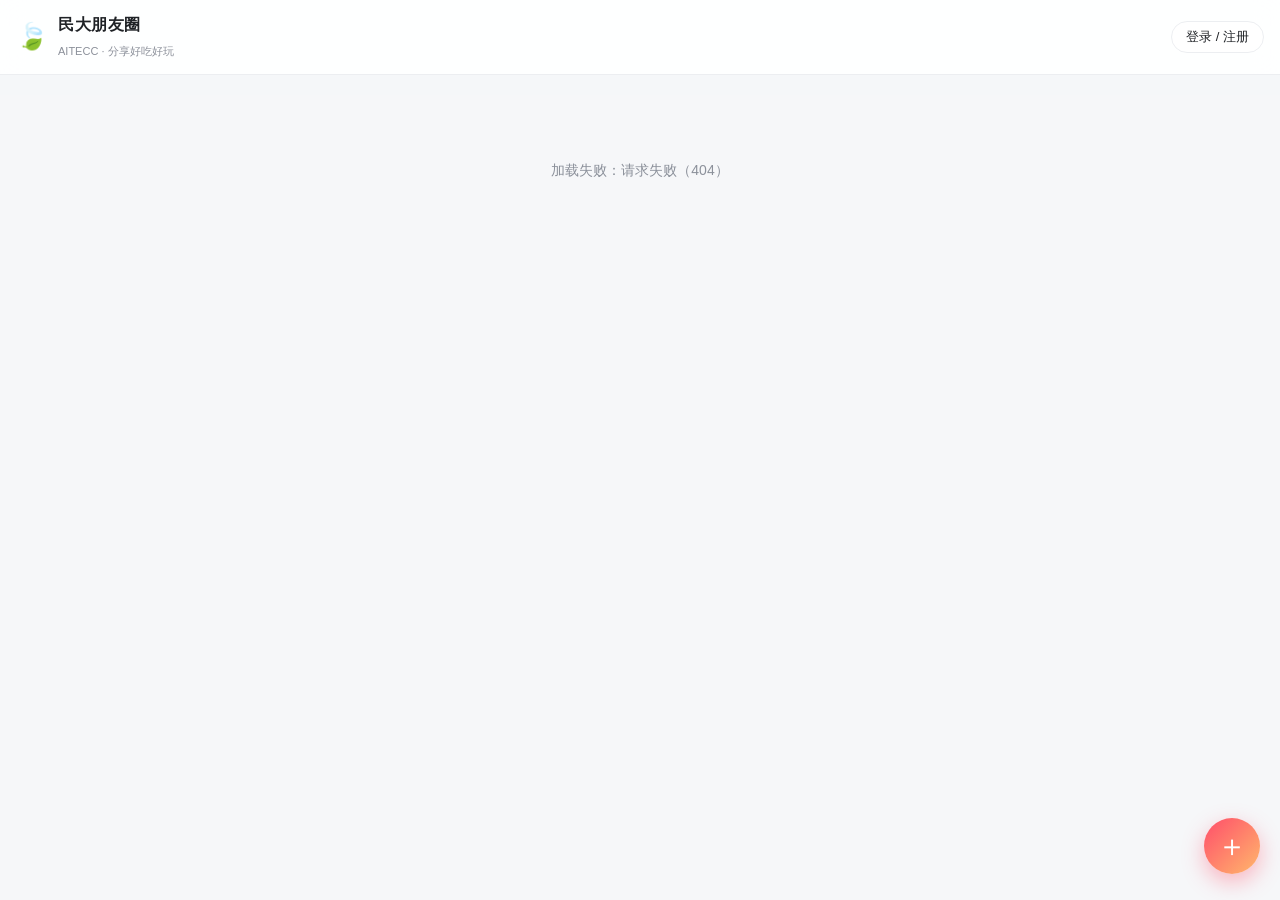
==== src/main/resources/static/index.html @ 9858678e "feat: 社团朋友圈 MVP —— 图文动态 + 定位打卡 + 评论点赞 - 账号：昵称 + PBKDF2 加盐口令 + emoji 头像，注册完直接进 - 动态：2000 字正文 + 最多 9 张" ====
<!DOCTYPE html>
<html lang="zh-CN">
  <head>
    <meta charset="UTF-8" />
    <meta
      name="viewport"
      content="width=device-width, initial-scale=1.0, maximum-scale=1.0, user-scalable=no, viewport-fit=cover"
    />
    <title>民大朋友圈 · AITECC Moments</title>
    <link rel="stylesheet" href="style.css" />
    <link
      rel="icon"
      href="data:image/svg+xml,<svg xmlns='http://www.w3.org/2000/svg' viewBox='0 0 100 100'><text y='.9em' font-size='90'>🍃</text></svg>"
    />
  </head>
  <body>
    <header class="topbar">
      <div class="brand">
        <span class="logo">🍃</span>
        <div class="brand-text">
          <strong>民大朋友圈</strong>
          <small>AITECC · 分享好吃好玩</small>
        </div>
      </div>
      <div class="me" id="me"></div>
    </header>

    <nav class="topics" id="topics"></nav>

    <main id="feed" class="feed"></main>

    <div id="loadMore" class="load-more hidden">
      <button id="loadMoreBtn">加载更多</button>
    </div>

    <button class="fab" id="fab" title="发一条">＋</button>

    <!-- 登录 / 注册 -->
    <div class="modal hidden" id="authModal">
      <div class="sheet">
        <div class="sheet-head">
          <h3 id="authTitle">登录</h3>
          <button class="icon-btn" data-close="authModal">✕</button>
        </div>
        <div class="tabs">
          <button class="tab active" data-tab="login">登录</button>
          <button class="tab" data-tab="register">注册</button>
        </div>
        <label class="field">
          <span>昵称</span>
          <input id="authNickname" maxlength="24" placeholder="2~24 个字符，社团里认得出你就行" />
        </label>
        <label class="field" id="avatarRow">
          <span>头像 emoji</span>
          <input id="authAvatar" maxlength="4" placeholder="🙂" />
          <div class="emoji-pick" id="emojiPick"></div>
        </label>
        <label class="field">
          <span>密码</span>
          <input id="authPassword" type="password" maxlength="64" placeholder="至少 6 位" />
        </label>
        <p class="err" id="authError"></p>
        <button class="primary" id="authSubmit">登录</button>
      </div>
    </div>

    <!-- 发布动态 -->
    <div class="modal hidden" id="composer">
      <div class="sheet">
        <div class="sheet-head">
          <h3>发一条</h3>
          <button class="icon-btn" data-close="composer">✕</button>
        </div>
        <textarea
          id="postContent"
          maxlength="2000"
          rows="4"
          placeholder="今天吃到什么好吃的、发现哪里好玩？说两句…"
        ></textarea>
        <div class="grid" id="imgPreview"></div>
        <div class="toolbar">
          <button class="chip-btn" id="pickImg">🖼️ 图片</button>
          <button class="chip-btn" id="pickLoc">📍 定位</button>
          <select id="topicSel" class="chip-btn"></select>
          <span class="grow"></span>
          <span class="loc-hint" id="locHint"></span>
        </div>
        <input type="file" id="fileInput" accept="image/*" multiple hidden />
        <p class="err" id="postError"></p>
        <button class="primary" id="postSubmit">发布</button>
      </div>
    </div>

    <!-- 动态详情（评论） -->
    <div class="modal hidden" id="detail">
      <div class="sheet">
        <div class="sheet-head">
          <h3>详情</h3>
          <button class="icon-btn" data-close="detail">✕</button>
        </div>
        <div id="detailBody" class="detail-body"></div>
        <div class="comment-bar">
          <input id="commentInput" maxlength="500" placeholder="说点什么…" />
          <button class="primary small" id="commentSend">发送</button>
        </div>
      </div>
    </div>

    <!-- 图片放大 -->
    <div class="lightbox hidden" id="lightbox">
      <img id="lightboxImg" alt="" />
    </div>

    <div class="toast hidden" id="toast"></div>

    <script src="app.js"></script>
  </body>
</html>
---- src/main/resources/static/style.css ----
/* ===== 民大朋友圈 · AITECC Moments ===== */
:root {
  --brand: #ff4d6a;
  --brand-soft: #fff0f3;
  --brand-2: #ffb86c;
  --bg: #f6f7f9;
  --card: #ffffff;
  --text: #1f2226;
  --muted: #8b909a;
  --line: #eceef1;
  --radius: 16px;
  --shadow: 0 4px 20px rgba(24, 28, 39, 0.07);
}

* {
  box-sizing: border-box;
  -webkit-tap-highlight-color: transparent;
}

body {
  margin: 0;
  background: var(--bg);
  color: var(--text);
  font: 15px/1.6 -apple-system, BlinkMacSystemFont, "PingFang SC", "Microsoft YaHei", sans-serif;
}

.hidden {
  display: none !important;
}
.grow {
  flex: 1;
}

/* ---------- 顶栏 ---------- */
.topbar {
  position: sticky;
  top: 0;
  z-index: 20;
  display: flex;
  align-items: center;
  justify-content: space-between;
  gap: 12px;
  padding: 12px 16px;
  background: rgba(255, 255, 255, 0.9);
  backdrop-filter: saturate(180%) blur(12px);
  border-bottom: 1px solid var(--line);
}
.brand {
  display: flex;
  align-items: center;
  gap: 10px;
}
.logo {
  font-size: 26px;
}
.brand-text strong {
  display: block;
  font-size: 16px;
  letter-spacing: 0.5px;
}
.brand-text small {
  color: var(--muted);
  font-size: 11px;
}
.me {
  display: flex;
  align-items: center;
  gap: 8px;
}
.avatar {
  width: 34px;
  height: 34px;
  border-radius: 50%;
  background: var(--brand-soft);
  display: grid;
  place-items: center;
  font-size: 18px;
  flex: none;
}
.btn-ghost {
  border: 1px solid var(--line);
  background: #fff;
  color: var(--text);
  padding: 6px 14px;
  border-radius: 999px;
  font-size: 13px;
  cursor: pointer;
}

/* ---------- 话题栏 ---------- */
.topics {
  position: sticky;
  top: 59px;
  z-index: 15;
  display: flex;
  gap: 8px;
  overflow-x: auto;
  padding: 10px 16px;
  background: rgba(246, 247, 249, 0.95);
  scrollbar-width: none;
}
.topics::-webkit-scrollbar {
  display: none;
}
.topic {
  flex: none;
  border: 0;
  padding: 6px 14px;
  border-radius: 999px;
  background: #fff;
  color: var(--muted);
  font-size: 13px;
  cursor: pointer;
  transition: all 0.15s;
}
.topic.active {
  background: var(--brand);
  color: #fff;
  font-weight: 600;
}

/* ---------- 信息流 ---------- */
.feed {
  max-width: 520px;
  margin: 0 auto;
  padding: 4px 12px 100px;
  display: flex;
  flex-direction: column;
  gap: 14px;
}
.post {
  background: var(--card);
  border-radius: var(--radius);
  box-shadow: var(--shadow);
  padding: 14px 16px 8px;
  animation: rise 0.28s ease both;
}
@keyframes rise {
  from {
    opacity: 0;
    transform: translateY(8px);
  }
}
.post-head {
  display: flex;
  align-items: center;
  gap: 10px;
}
.post-head .who strong {
  font-size: 14px;
}
.post-head .when {
  color: var(--muted);
  font-size: 12px;
}
.post-head .del {
  margin-left: auto;
  border: 0;
  background: none;
  color: var(--muted);
  cursor: pointer;
  font-size: 13px;
}
.content {
  margin: 10px 0 0;
  white-space: pre-wrap;
  word-break: break-word;
}
.meta {
  display: flex;
  flex-wrap: wrap;
  gap: 8px;
  margin-top: 8px;
  font-size: 12px;
}
.tag {
  background: var(--brand-soft);
  color: var(--brand);
  padding: 2px 8px;
  border-radius: 6px;
}
.loc {
  color: #5b8def;
  cursor: pointer;
}

/* 九宫格 */
.grid {
  display: grid;
  gap: 4px;
  margin-top: 10px;
}
.grid.g1 {
  grid-template-columns: 1fr;
}
.grid.g2,
.grid.g4 {
  grid-template-columns: repeat(2, 1fr);
}
.grid.g3,
.grid.g5,
.grid.g6,
.grid.g7,
.grid.g8,
.grid.g9 {
  grid-template-columns: repeat(3, 1fr);
}
.grid img {
  width: 100%;
  aspect-ratio: 1;
  object-fit: cover;
  border-radius: 8px;
  cursor: zoom-in;
  background: #f0f1f3;
}
.grid.g1 img {
  aspect-ratio: 4 / 3;
  max-height: 320px;
}
.grid-item {
  position: relative;
}
.grid-item .rm {
  position: absolute;
  top: 4px;
  right: 4px;
  width: 22px;
  height: 22px;
  border: 0;
  border-radius: 50%;
  background: rgba(0, 0, 0, 0.55);
  color: #fff;
  cursor: pointer;
  line-height: 1;
}

.actions {
  display: flex;
  gap: 18px;
  border-top: 1px solid var(--line);
  margin-top: 10px;
  padding: 8px 0 4px;
}
.act {
  border: 0;
  background: none;
  color: var(--muted);
  font-size: 13px;
  cursor: pointer;
  display: flex;
  align-items: center;
  gap: 5px;
}
.act.liked {
  color: var(--brand);
  font-weight: 600;
}
.act.liked .heart {
  animation: pop 0.3s;
}
@keyframes pop {
  50% {
    transform: scale(1.4);
  }
}

/* ---------- 加载更多 ---------- */
.load-more {
  text-align: center;
  padding: 8px 0 40px;
}
.load-more button {
  border: 0;
  background: #fff;
  color: var(--muted);
  padding: 10px 24px;
  border-radius: 999px;
  box-shadow: var(--shadow);
  cursor: pointer;
}

/* ---------- FAB ---------- */
.fab {
  position: fixed;
  right: 20px;
  bottom: 26px;
  width: 56px;
  height: 56px;
  border: 0;
  border-radius: 50%;
  background: linear-gradient(135deg, var(--brand), var(--brand-2));
  color: #fff;
  font-size: 30px;
  line-height: 1;
  box-shadow: 0 8px 22px rgba(255, 77, 106, 0.4);
  cursor: pointer;
  z-index: 30;
}

/* ---------- 弹层 ---------- */
.modal {
  position: fixed;
  inset: 0;
  z-index: 40;
  background: rgba(20, 22, 28, 0.45);
  display: flex;
  align-items: flex-end;
  justify-content: center;
}
.sheet {
  width: 100%;
  max-width: 520px;
  background: #fff;
  border-radius: 20px 20px 0 0;
  padding: 16px 18px calc(18px + env(safe-area-inset-bottom));
  max-height: 88vh;
  overflow: auto;
  animation: up 0.22s ease both;
}
@keyframes up {
  from {
    transform: translateY(30px);
    opacity: 0;
  }
}
.sheet-head {
  display: flex;
  align-items: center;
  justify-content: space-between;
  margin-bottom: 10px;
}
.sheet-head h3 {
  margin: 0;
  font-size: 16px;
}
.icon-btn {
  border: 0;
  background: none;
  font-size: 18px;
  color: var(--muted);
  cursor: pointer;
}

.tabs {
  display: flex;
  gap: 8px;
  margin-bottom: 12px;
}
.tab {
  flex: 1;
  border: 0;
  background: var(--bg);
  color: var(--muted);
  padding: 8px;
  border-radius: 10px;
  cursor: pointer;
}
.tab.active {
  background: var(--brand-soft);
  color: var(--brand);
  font-weight: 600;
}

.field {
  display: block;
  margin-bottom: 12px;
}
.field span {
  display: block;
  font-size: 12px;
  color: var(--muted);
  margin-bottom: 4px;
}
.field input {
  width: 100%;
  border: 1px solid var(--line);
  border-radius: 10px;
  padding: 10px 12px;
  font-size: 15px;
  outline: none;
}
.field input:focus {
  border-color: var(--brand);
}

.emoji-pick {
  display: flex;
  gap: 6px;
  margin-top: 8px;
  flex-wrap: wrap;
}
.emoji-pick button {
  border: 0;
  background: var(--bg);
  font-size: 20px;
  width: 38px;
  height: 38px;
  border-radius: 10px;
  cursor: pointer;
}

textarea {
  width: 100%;
  border: 1px solid var(--line);
  border-radius: 12px;
  padding: 12px;
  font: inherit;
  resize: vertical;
  outline: none;
}
textarea:focus {
  border-color: var(--brand);
}

.toolbar {
  display: flex;
  align-items: center;
  gap: 8px;
  margin-top: 10px;
  flex-wrap: wrap;
}
.chip-btn {
  border: 0;
  background: var(--bg);
  color: var(--text);
  padding: 8px 12px;
  border-radius: 999px;
  font-size: 13px;
  cursor: pointer;
  max-width: 130px;
}
.loc-hint {
  font-size: 12px;
  color: #5b8def;
  max-width: 180px;
  overflow: hidden;
  text-overflow: ellipsis;
  white-space: nowrap;
}

.primary {
  width: 100%;
  border: 0;
  border-radius: 12px;
  padding: 13px;
  background: linear-gradient(135deg, var(--brand), var(--brand-2));
  color: #fff;
  font-size: 15px;
  font-weight: 600;
  cursor: pointer;
  margin-top: 8px;
}
.primary:disabled {
  opacity: 0.5;
}
.primary.small {
  width: auto;
  padding: 9px 18px;
  margin: 0;
  border-radius: 999px;
  font-size: 13px;
}

.err {
  color: var(--brand);
  font-size: 13px;
  min-height: 18px;
  margin: 6px 0 0;
}

/* 详情 */
.detail-body {
  max-height: 58vh;
  overflow: auto;
}
.comment {
  display: flex;
  gap: 10px;
  padding: 10px 0;
  border-bottom: 1px solid var(--line);
}
.comment .avatar {
  width: 30px;
  height: 30px;
  font-size: 15px;
}
.comment .c-main {
  flex: 1;
  min-width: 0;
}
.comment .c-top {
  display: flex;
  align-items: center;
  gap: 6px;
}
.comment .c-name {
  font-size: 13px;
  font-weight: 600;
}
.comment .c-time {
  font-size: 11px;
  color: var(--muted);
}
.comment .c-del {
  margin-left: auto;
  border: 0;
  background: none;
  color: var(--muted);
  font-size: 12px;
  cursor: pointer;
}
.comment .c-text {
  margin: 2px 0 0;
  font-size: 14px;
  word-break: break-word;
}
.comment-bar {
  display: flex;
  gap: 8px;
  padding-top: 12px;
  border-top: 1px solid var(--line);
  margin-top: 8px;
}
.comment-bar input {
  flex: 1;
  border: 1px solid var(--line);
  border-radius: 999px;
  padding: 10px 14px;
  outline: none;
}

/* 图片放大 */
.lightbox {
  position: fixed;
  inset: 0;
  z-index: 60;
  background: #000;
  display: grid;
  place-items: center;
  cursor: zoom-out;
}
.lightbox img {
  max-width: 100%;
  max-height: 100%;
}

/* toast */
.toast {
  position: fixed;
  left: 50%;
  bottom: 96px;
  transform: translateX(-50%);
  background: rgba(30, 32, 38, 0.92);
  color: #fff;
  padding: 10px 18px;
  border-radius: 999px;
  font-size: 14px;
  z-index: 80;
  animation: fadein 0.2s;
}
@keyframes fadein {
  from {
    opacity: 0;
    transform: translate(-50%, 8px);
  }
}

.empty {
  text-align: center;
  color: var(--muted);
  padding: 60px 0;
  font-size: 14px;
}
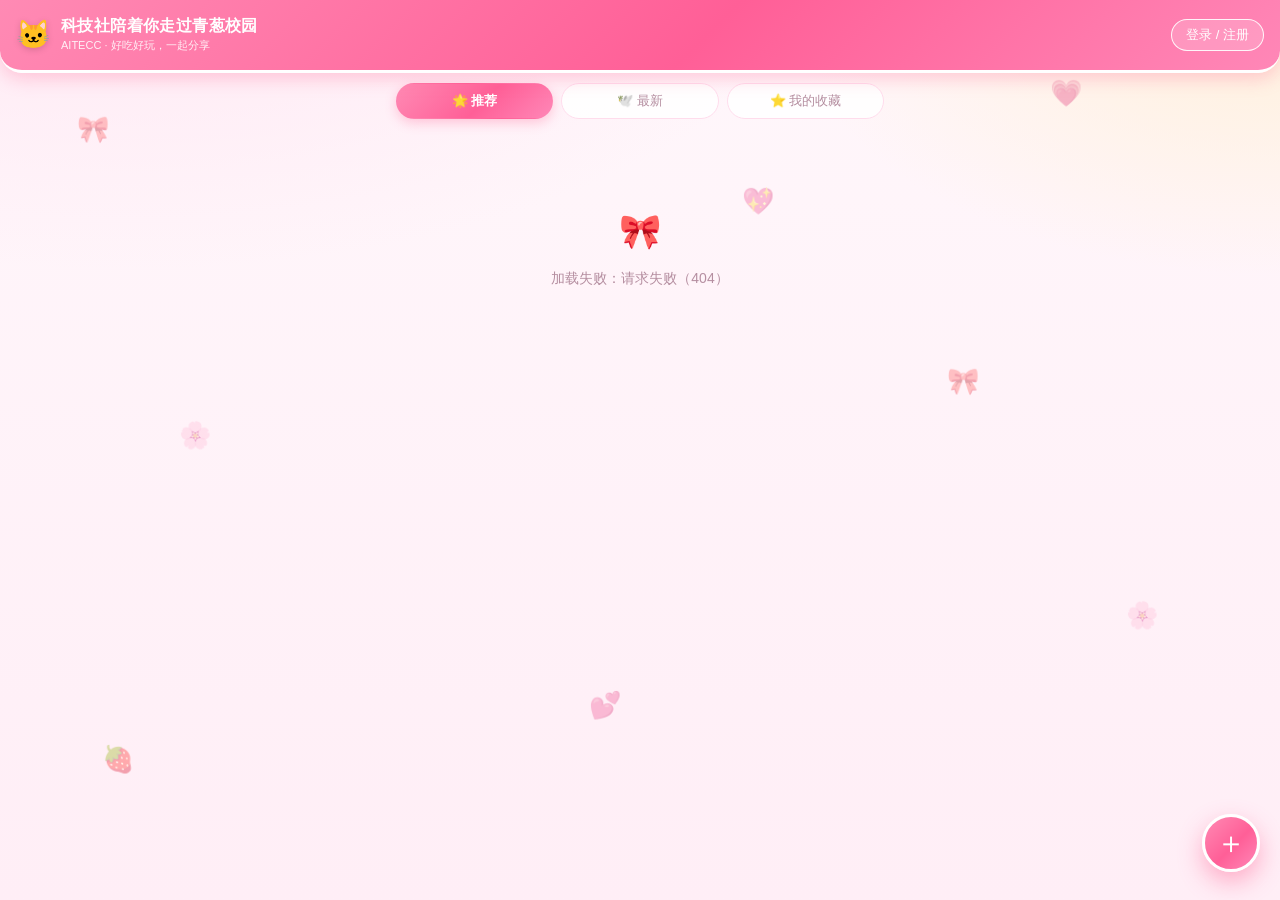
==== commit 62e8dfb3: "feat: 科技社陪着你走过青葱校园 —— Hello Kitty 主题 + 收藏/推荐/改资料 品牌 - 改名「科技社陪着你走过青葱校园」，换 Hello Kitty 粉嫩主题：粉渐变顶栏、飘浮蝴蝶" ====
--- a/src/main/resources/static/index.html
+++ b/src/main/resources/static/index.html
@@ -6,31 +6,49 @@
       name="viewport"
       content="width=device-width, initial-scale=1.0, maximum-scale=1.0, user-scalable=no, viewport-fit=cover"
     />
-    <title>民大朋友圈 · AITECC Moments</title>
+    <title>科技社陪着你走过青葱校园</title>
     <link rel="stylesheet" href="style.css" />
     <link
       rel="icon"
-      href="data:image/svg+xml,<svg xmlns='http://www.w3.org/2000/svg' viewBox='0 0 100 100'><text y='.9em' font-size='90'>🍃</text></svg>"
+      href="data:image/svg+xml,<svg xmlns='http://www.w3.org/2000/svg' viewBox='0 0 100 100'><text y='.9em' font-size='90'>🎀</text></svg>"
     />
   </head>
   <body>
+    <!-- 背景装饰：飘着的蝴蝶结和小爱心 -->
+    <div class="deco" aria-hidden="true">
+      <span class="deco-item">🎀</span>
+      <span class="deco-item">💗</span>
+      <span class="deco-item">🌸</span>
+      <span class="deco-item">🎀</span>
+      <span class="deco-item">💕</span>
+      <span class="deco-item">🍓</span>
+      <span class="deco-item">🌸</span>
+      <span class="deco-item">💖</span>
+    </div>
+
     <header class="topbar">
       <div class="brand">
-        <span class="logo">🍃</span>
+        <span class="logo">🐱</span>
         <div class="brand-text">
-          <strong>民大朋友圈</strong>
-          <small>AITECC · 分享好吃好玩</small>
+          <strong>科技社陪着你走过青葱校园</strong>
+          <small>AITECC · 好吃好玩，一起分享</small>
         </div>
       </div>
       <div class="me" id="me"></div>
     </header>
+
+    <nav class="tabs-bar">
+      <button class="feed-tab active" data-tab="recommend">🌟 推荐</button>
+      <button class="feed-tab" data-tab="latest">🕊️ 最新</button>
+      <button class="feed-tab" data-tab="favorites">⭐ 我的收藏</button>
+    </nav>
 
     <nav class="topics" id="topics"></nav>
 
     <main id="feed" class="feed"></main>
 
     <div id="loadMore" class="load-more hidden">
-      <button id="loadMoreBtn">加载更多</button>
+      <button id="loadMoreBtn">再看看别的 🎀</button>
     </div>
 
     <button class="fab" id="fab" title="发一条">＋</button>
@@ -42,6 +60,7 @@
           <h3 id="authTitle">登录</h3>
           <button class="icon-btn" data-close="authModal">✕</button>
         </div>
+        <p class="hint">🎀 加入科技社小圈子，只需要一个昵称和密码，三秒钟就好</p>
         <div class="tabs">
           <button class="tab active" data-tab="login">登录</button>
           <button class="tab" data-tab="register">注册</button>
@@ -64,11 +83,43 @@
       </div>
     </div>
 
+    <!-- 个人资料：改昵称 / 头像 -->
+    <div class="modal hidden" id="profileModal">
+      <div class="sheet">
+        <div class="sheet-head">
+          <h3>我的资料</h3>
+          <button class="icon-btn" data-close="profileModal">✕</button>
+        </div>
+        <div class="profile-top">
+          <div class="avatar big" id="profileAvatar">🙂</div>
+          <div class="profile-sum">
+            <strong id="profileNickname">—</strong>
+            <div class="profile-stats" id="profileStats"></div>
+          </div>
+        </div>
+        <label class="field">
+          <span>昵称（改了之后，你以前发的动态也会显示新名字）</span>
+          <input id="profileName" maxlength="24" placeholder="2~24 个字符" />
+        </label>
+        <label class="field">
+          <span>头像 emoji（点下面的小图标直接选）</span>
+          <input id="profileAvatarInput" maxlength="4" placeholder="🙂" />
+          <div class="emoji-pick" id="profileEmojiPick"></div>
+        </label>
+        <label class="field">
+          <span>一句话简介（选填）</span>
+          <input id="profileBio" maxlength="60" placeholder="比如：爱吃螺蛳粉的后端选手" />
+        </label>
+        <p class="err" id="profileError"></p>
+        <button class="primary" id="profileSubmit">保存</button>
+      </div>
+    </div>
+
     <!-- 发布动态 -->
     <div class="modal hidden" id="composer">
       <div class="sheet">
         <div class="sheet-head">
-          <h3>发一条</h3>
+          <h3 id="composerTitle">发一条</h3>
           <button class="icon-btn" data-close="composer">✕</button>
         </div>
         <textarea
@@ -86,6 +137,7 @@
           <span class="loc-hint" id="locHint"></span>
         </div>
         <input type="file" id="fileInput" accept="image/*" multiple hidden />
+        <p class="hint">最多 9 张图，单张不超过 10MB；不发图也可以，写点什么就行 ✨</p>
         <p class="err" id="postError"></p>
         <button class="primary" id="postSubmit">发布</button>
       </div>
--- a/src/main/resources/static/style.css
+++ b/src/main/resources/static/style.css
@@ -1,15 +1,17 @@
-/* ===== 民大朋友圈 · AITECC Moments ===== */
+/* ===== 科技社陪着你走过青葱校园 · Hello Kitty 粉嫩主题 ===== */
 :root {
-  --brand: #ff4d6a;
-  --brand-soft: #fff0f3;
-  --brand-2: #ffb86c;
-  --bg: #f6f7f9;
+  --pink: #ff6fa5;
+  --pink-deep: #ff3d77;
+  --pink-2: #ffa6c9;
+  --pink-soft: #ffe3ee;
+  --pink-ghost: #fff5f9;
   --card: #ffffff;
-  --text: #1f2226;
-  --muted: #8b909a;
-  --line: #eceef1;
-  --radius: 16px;
-  --shadow: 0 4px 20px rgba(24, 28, 39, 0.07);
+  --text: #5b3a48;
+  --muted: #b58ea0;
+  --line: #ffdcec;
+  --radius: 20px;
+  --shadow: 0 8px 22px rgba(255, 122, 165, 0.16);
+  --grad: linear-gradient(135deg, #ff8ab4 0%, #ff5f97 55%, #ff87b7 100%);
 }
 
 * {
@@ -19,9 +21,13 @@
 
 body {
   margin: 0;
-  background: var(--bg);
   color: var(--text);
-  font: 15px/1.6 -apple-system, BlinkMacSystemFont, "PingFang SC", "Microsoft YaHei", sans-serif;
+  font: 15px/1.65 -apple-system, BlinkMacSystemFont, "PingFang SC", "Microsoft YaHei", sans-serif;
+  background:
+    radial-gradient(1200px 600px at 10% -10%, #ffe6f2 0%, transparent 60%),
+    radial-gradient(900px 500px at 100% 0%, #fff0d9 0%, transparent 55%),
+    linear-gradient(180deg, #fff7fb 0%, #ffeef6 100%);
+  min-height: 100vh;
 }
 
 .hidden {
@@ -29,6 +35,70 @@
 }
 .grow {
   flex: 1;
+}
+
+/* ---------- 背景装饰 ---------- */
+.deco {
+  position: fixed;
+  inset: 0;
+  z-index: 0;
+  pointer-events: none;
+  overflow: hidden;
+}
+.deco-item {
+  position: absolute;
+  font-size: 26px;
+  opacity: 0.35;
+  animation: float 9s ease-in-out infinite;
+}
+.deco-item:nth-child(1) {
+  left: 6%;
+  top: 12%;
+  animation-delay: 0s;
+}
+.deco-item:nth-child(2) {
+  left: 82%;
+  top: 8%;
+  animation-delay: 1.2s;
+}
+.deco-item:nth-child(3) {
+  left: 14%;
+  top: 46%;
+  animation-delay: 2.4s;
+}
+.deco-item:nth-child(4) {
+  left: 74%;
+  top: 40%;
+  animation-delay: 0.8s;
+}
+.deco-item:nth-child(5) {
+  left: 46%;
+  top: 76%;
+  animation-delay: 3.1s;
+}
+.deco-item:nth-child(6) {
+  left: 8%;
+  top: 82%;
+  animation-delay: 1.9s;
+}
+.deco-item:nth-child(7) {
+  left: 88%;
+  top: 66%;
+  animation-delay: 2.7s;
+}
+.deco-item:nth-child(8) {
+  left: 58%;
+  top: 20%;
+  animation-delay: 1.5s;
+}
+@keyframes float {
+  0%,
+  100% {
+    transform: translateY(0) rotate(-4deg);
+  }
+  50% {
+    transform: translateY(-14px) rotate(6deg);
+  }
 }
 
 /* ---------- 顶栏 ---------- */
@@ -41,62 +111,118 @@
   justify-content: space-between;
   gap: 12px;
   padding: 12px 16px;
-  background: rgba(255, 255, 255, 0.9);
-  backdrop-filter: saturate(180%) blur(12px);
-  border-bottom: 1px solid var(--line);
+  background: var(--grad);
+  color: #fff;
+  border-bottom: 3px solid #fff;
+  border-radius: 0 0 22px 22px;
+  box-shadow: 0 6px 18px rgba(255, 92, 141, 0.28);
 }
 .brand {
   display: flex;
   align-items: center;
   gap: 10px;
+  min-width: 0;
 }
 .logo {
-  font-size: 26px;
+  font-size: 28px;
+  filter: drop-shadow(0 2px 3px rgba(0, 0, 0, 0.15));
+}
+.brand-text {
+  min-width: 0;
 }
 .brand-text strong {
   display: block;
   font-size: 16px;
-  letter-spacing: 0.5px;
+  letter-spacing: 0.4px;
+  line-height: 1.3;
 }
 .brand-text small {
-  color: var(--muted);
+  display: block;
+  color: rgba(255, 255, 255, 0.88);
   font-size: 11px;
 }
 .me {
   display: flex;
   align-items: center;
   gap: 8px;
+  flex: none;
 }
 .avatar {
-  width: 34px;
-  height: 34px;
+  width: 36px;
+  height: 36px;
   border-radius: 50%;
-  background: var(--brand-soft);
+  background: #fff;
   display: grid;
   place-items: center;
   font-size: 18px;
   flex: none;
+  border: 2px solid #fff;
+  box-shadow: 0 0 0 2px var(--pink-2);
+}
+.avatar.big {
+  width: 64px;
+  height: 64px;
+  font-size: 32px;
+}
+.avatar-btn {
+  border: 0;
+  padding: 0;
+  background: none;
+  cursor: pointer;
+  border-radius: 50%;
 }
 .btn-ghost {
-  border: 1px solid var(--line);
-  background: #fff;
-  color: var(--text);
+  border: 1.5px solid rgba(255, 255, 255, 0.9);
+  background: rgba(255, 255, 255, 0.18);
+  color: #fff;
   padding: 6px 14px;
   border-radius: 999px;
   font-size: 13px;
   cursor: pointer;
+  white-space: nowrap;
+}
+
+/* ---------- 推荐 / 最新 / 收藏 ---------- */
+.tabs-bar {
+  position: sticky;
+  top: 63px;
+  z-index: 18;
+  display: flex;
+  gap: 8px;
+  padding: 10px 16px 4px;
+  max-width: 520px;
+  margin: 0 auto;
+}
+.feed-tab {
+  flex: 1;
+  border: 1.5px solid var(--line);
+  background: rgba(255, 255, 255, 0.85);
+  color: var(--muted);
+  padding: 8px 4px;
+  border-radius: 999px;
+  font-size: 13px;
+  cursor: pointer;
+  transition: all 0.18s;
+}
+.feed-tab.active {
+  background: var(--grad);
+  border-color: transparent;
+  color: #fff;
+  font-weight: 600;
+  box-shadow: 0 4px 12px rgba(255, 92, 141, 0.3);
 }
 
 /* ---------- 话题栏 ---------- */
 .topics {
   position: sticky;
-  top: 59px;
+  top: 108px;
   z-index: 15;
   display: flex;
   gap: 8px;
   overflow-x: auto;
-  padding: 10px 16px;
-  background: rgba(246, 247, 249, 0.95);
+  padding: 8px 16px;
+  max-width: 520px;
+  margin: 0 auto;
   scrollbar-width: none;
 }
 .topics::-webkit-scrollbar {
@@ -104,8 +230,8 @@
 }
 .topic {
   flex: none;
-  border: 0;
-  padding: 6px 14px;
+  border: 1.5px solid var(--line);
+  padding: 5px 14px;
   border-radius: 999px;
   background: #fff;
   color: var(--muted);
@@ -114,31 +240,44 @@
   transition: all 0.15s;
 }
 .topic.active {
-  background: var(--brand);
-  color: #fff;
+  background: var(--pink-soft);
+  border-color: var(--pink-2);
+  color: var(--pink-deep);
   font-weight: 600;
 }
 
 /* ---------- 信息流 ---------- */
 .feed {
+  position: relative;
+  z-index: 1;
   max-width: 520px;
   margin: 0 auto;
-  padding: 4px 12px 100px;
+  padding: 4px 12px 110px;
   display: flex;
   flex-direction: column;
   gap: 14px;
 }
 .post {
+  position: relative;
   background: var(--card);
+  border: 1.5px solid var(--line);
   border-radius: var(--radius);
   box-shadow: var(--shadow);
   padding: 14px 16px 8px;
-  animation: rise 0.28s ease both;
+  animation: rise 0.3s ease both;
+}
+.post::after {
+  content: "🎀";
+  position: absolute;
+  top: -10px;
+  right: 12px;
+  font-size: 15px;
+  opacity: 0.85;
 }
 @keyframes rise {
   from {
     opacity: 0;
-    transform: translateY(8px);
+    transform: translateY(10px) scale(0.99);
   }
 }
 .post-head {
@@ -153,13 +292,25 @@
   color: var(--muted);
   font-size: 12px;
 }
-.post-head .del {
+.post-head .head-actions {
   margin-left: auto;
+  display: flex;
+  align-items: center;
+  gap: 10px;
+}
+.post-head .head-actions button {
   border: 0;
   background: none;
   color: var(--muted);
   cursor: pointer;
   font-size: 13px;
+  padding: 0;
+}
+.post-head .head-actions button:hover {
+  color: var(--pink-deep);
+}
+.post-head .head-actions .del:hover {
+  color: #e5484d;
 }
 .content {
   margin: 10px 0 0;
@@ -174,13 +325,13 @@
   font-size: 12px;
 }
 .tag {
-  background: var(--brand-soft);
-  color: var(--brand);
-  padding: 2px 8px;
-  border-radius: 6px;
+  background: var(--pink-soft);
+  color: var(--pink-deep);
+  padding: 2px 9px;
+  border-radius: 999px;
 }
 .loc {
-  color: #5b8def;
+  color: #a06bd8;
   cursor: pointer;
 }
 
@@ -209,9 +360,9 @@
   width: 100%;
   aspect-ratio: 1;
   object-fit: cover;
-  border-radius: 8px;
+  border-radius: 12px;
   cursor: zoom-in;
-  background: #f0f1f3;
+  background: var(--pink-ghost);
 }
 .grid.g1 img {
   aspect-ratio: 4 / 3;
@@ -228,39 +379,54 @@
   height: 22px;
   border: 0;
   border-radius: 50%;
-  background: rgba(0, 0, 0, 0.55);
+  background: rgba(0, 0, 0, 0.5);
   color: #fff;
   cursor: pointer;
   line-height: 1;
 }
 
+/* ---------- 互动按钮 ---------- */
 .actions {
   display: flex;
-  gap: 18px;
-  border-top: 1px solid var(--line);
+  gap: 8px;
+  flex-wrap: wrap;
+  border-top: 1.5px dashed var(--line);
   margin-top: 10px;
-  padding: 8px 0 4px;
+  padding: 10px 0 4px;
 }
 .act {
-  border: 0;
-  background: none;
+  border: 1.5px solid var(--line);
+  background: var(--pink-ghost);
   color: var(--muted);
   font-size: 13px;
   cursor: pointer;
   display: flex;
   align-items: center;
   gap: 5px;
-}
-.act.liked {
-  color: var(--brand);
+  padding: 5px 12px;
+  border-radius: 999px;
+  transition: all 0.15s;
+}
+.act:hover {
+  border-color: var(--pink-2);
+  color: var(--pink-deep);
+}
+.act.on {
+  background: var(--grad);
+  border-color: transparent;
+  color: #fff;
   font-weight: 600;
-}
-.act.liked .heart {
-  animation: pop 0.3s;
+  box-shadow: 0 4px 10px rgba(255, 92, 141, 0.28);
+}
+.act .ico {
+  font-size: 14px;
+}
+.act.on .ico {
+  animation: pop 0.32s;
 }
 @keyframes pop {
   50% {
-    transform: scale(1.4);
+    transform: scale(1.45) rotate(-8deg);
   }
 }
 
@@ -268,11 +434,13 @@
 .load-more {
   text-align: center;
   padding: 8px 0 40px;
+  position: relative;
+  z-index: 1;
 }
 .load-more button {
-  border: 0;
+  border: 1.5px solid var(--line);
   background: #fff;
-  color: var(--muted);
+  color: var(--pink-deep);
   padding: 10px 24px;
   border-radius: 999px;
   box-shadow: var(--shadow);
@@ -283,16 +451,16 @@
 .fab {
   position: fixed;
   right: 20px;
-  bottom: 26px;
-  width: 56px;
-  height: 56px;
-  border: 0;
+  bottom: 28px;
+  width: 58px;
+  height: 58px;
+  border: 3px solid #fff;
   border-radius: 50%;
-  background: linear-gradient(135deg, var(--brand), var(--brand-2));
+  background: var(--grad);
   color: #fff;
   font-size: 30px;
   line-height: 1;
-  box-shadow: 0 8px 22px rgba(255, 77, 106, 0.4);
+  box-shadow: 0 10px 24px rgba(255, 92, 141, 0.45);
   cursor: pointer;
   z-index: 30;
 }
@@ -302,7 +470,7 @@
   position: fixed;
   inset: 0;
   z-index: 40;
-  background: rgba(20, 22, 28, 0.45);
+  background: rgba(120, 60, 85, 0.42);
   display: flex;
   align-items: flex-end;
   justify-content: center;
@@ -311,11 +479,12 @@
   width: 100%;
   max-width: 520px;
   background: #fff;
-  border-radius: 20px 20px 0 0;
+  border-radius: 24px 24px 0 0;
   padding: 16px 18px calc(18px + env(safe-area-inset-bottom));
   max-height: 88vh;
   overflow: auto;
-  animation: up 0.22s ease both;
+  animation: up 0.24s ease both;
+  border-top: 4px solid var(--pink-2);
 }
 @keyframes up {
   from {
@@ -332,6 +501,7 @@
 .sheet-head h3 {
   margin: 0;
   font-size: 16px;
+  color: var(--pink-deep);
 }
 .icon-btn {
   border: 0;
@@ -340,6 +510,11 @@
   color: var(--muted);
   cursor: pointer;
 }
+.hint {
+  font-size: 12px;
+  color: var(--muted);
+  margin: 0 0 10px;
+}
 
 .tabs {
   display: flex;
@@ -348,16 +523,17 @@
 }
 .tab {
   flex: 1;
-  border: 0;
-  background: var(--bg);
+  border: 1.5px solid var(--line);
+  background: var(--pink-ghost);
   color: var(--muted);
   padding: 8px;
-  border-radius: 10px;
+  border-radius: 999px;
   cursor: pointer;
 }
 .tab.active {
-  background: var(--brand-soft);
-  color: var(--brand);
+  background: var(--pink-soft);
+  border-color: var(--pink-2);
+  color: var(--pink-deep);
   font-weight: 600;
 }
 
@@ -373,14 +549,15 @@
 }
 .field input {
   width: 100%;
-  border: 1px solid var(--line);
-  border-radius: 10px;
+  border: 1.5px solid var(--line);
+  border-radius: 12px;
   padding: 10px 12px;
   font-size: 15px;
   outline: none;
+  background: #fff;
 }
 .field input:focus {
-  border-color: var(--brand);
+  border-color: var(--pink);
 }
 
 .emoji-pick {
@@ -390,26 +567,29 @@
   flex-wrap: wrap;
 }
 .emoji-pick button {
-  border: 0;
-  background: var(--bg);
+  border: 1.5px solid var(--line);
+  background: var(--pink-ghost);
   font-size: 20px;
-  width: 38px;
-  height: 38px;
-  border-radius: 10px;
-  cursor: pointer;
+  width: 40px;
+  height: 40px;
+  border-radius: 12px;
+  cursor: pointer;
+}
+.emoji-pick button:hover {
+  border-color: var(--pink-2);
 }
 
 textarea {
   width: 100%;
-  border: 1px solid var(--line);
-  border-radius: 12px;
+  border: 1.5px solid var(--line);
+  border-radius: 14px;
   padding: 12px;
   font: inherit;
   resize: vertical;
   outline: none;
 }
 textarea:focus {
-  border-color: var(--brand);
+  border-color: var(--pink);
 }
 
 .toolbar {
@@ -420,8 +600,8 @@
   flex-wrap: wrap;
 }
 .chip-btn {
-  border: 0;
-  background: var(--bg);
+  border: 1.5px solid var(--line);
+  background: var(--pink-ghost);
   color: var(--text);
   padding: 8px 12px;
   border-radius: 999px;
@@ -431,7 +611,7 @@
 }
 .loc-hint {
   font-size: 12px;
-  color: #5b8def;
+  color: #a06bd8;
   max-width: 180px;
   overflow: hidden;
   text-overflow: ellipsis;
@@ -441,14 +621,15 @@
 .primary {
   width: 100%;
   border: 0;
-  border-radius: 12px;
+  border-radius: 999px;
   padding: 13px;
-  background: linear-gradient(135deg, var(--brand), var(--brand-2));
+  background: var(--grad);
   color: #fff;
   font-size: 15px;
   font-weight: 600;
   cursor: pointer;
   margin-top: 8px;
+  box-shadow: 0 6px 16px rgba(255, 92, 141, 0.32);
 }
 .primary:disabled {
   opacity: 0.5;
@@ -457,15 +638,32 @@
   width: auto;
   padding: 9px 18px;
   margin: 0;
-  border-radius: 999px;
   font-size: 13px;
 }
 
 .err {
-  color: var(--brand);
+  color: var(--pink-deep);
   font-size: 13px;
   min-height: 18px;
   margin: 6px 0 0;
+}
+
+/* 个人资料 */
+.profile-top {
+  display: flex;
+  align-items: center;
+  gap: 14px;
+  padding: 4px 0 14px;
+  border-bottom: 1.5px dashed var(--line);
+  margin-bottom: 14px;
+}
+.profile-sum strong {
+  font-size: 16px;
+}
+.profile-stats {
+  font-size: 12px;
+  color: var(--muted);
+  margin-top: 4px;
 }
 
 /* 详情 */
@@ -473,16 +671,25 @@
   max-height: 58vh;
   overflow: auto;
 }
+.detail-body .post {
+  border: 0;
+  box-shadow: none;
+  padding: 0;
+}
+.detail-body .post::after {
+  display: none;
+}
 .comment {
   display: flex;
   gap: 10px;
   padding: 10px 0;
-  border-bottom: 1px solid var(--line);
+  border-bottom: 1px dashed var(--line);
 }
 .comment .avatar {
   width: 30px;
   height: 30px;
   font-size: 15px;
+  box-shadow: 0 0 0 1.5px var(--pink-2);
 }
 .comment .c-main {
   flex: 1;
@@ -518,15 +725,18 @@
   display: flex;
   gap: 8px;
   padding-top: 12px;
-  border-top: 1px solid var(--line);
+  border-top: 1.5px solid var(--line);
   margin-top: 8px;
 }
 .comment-bar input {
   flex: 1;
-  border: 1px solid var(--line);
+  border: 1.5px solid var(--line);
   border-radius: 999px;
   padding: 10px 14px;
   outline: none;
+}
+.comment-bar input:focus {
+  border-color: var(--pink);
 }
 
 /* 图片放大 */
@@ -534,7 +744,7 @@
   position: fixed;
   inset: 0;
   z-index: 60;
-  background: #000;
+  background: rgba(60, 30, 45, 0.92);
   display: grid;
   place-items: center;
   cursor: zoom-out;
@@ -548,14 +758,15 @@
 .toast {
   position: fixed;
   left: 50%;
-  bottom: 96px;
+  bottom: 100px;
   transform: translateX(-50%);
-  background: rgba(30, 32, 38, 0.92);
+  background: var(--pink-deep);
   color: #fff;
   padding: 10px 18px;
   border-radius: 999px;
   font-size: 14px;
   z-index: 80;
+  box-shadow: 0 6px 18px rgba(255, 61, 119, 0.4);
   animation: fadein 0.2s;
 }
 @keyframes fadein {
@@ -568,6 +779,11 @@
 .empty {
   text-align: center;
   color: var(--muted);
-  padding: 60px 0;
+  padding: 60px 20px;
   font-size: 14px;
 }
+.empty .big {
+  display: block;
+  font-size: 34px;
+  margin-bottom: 8px;
+}
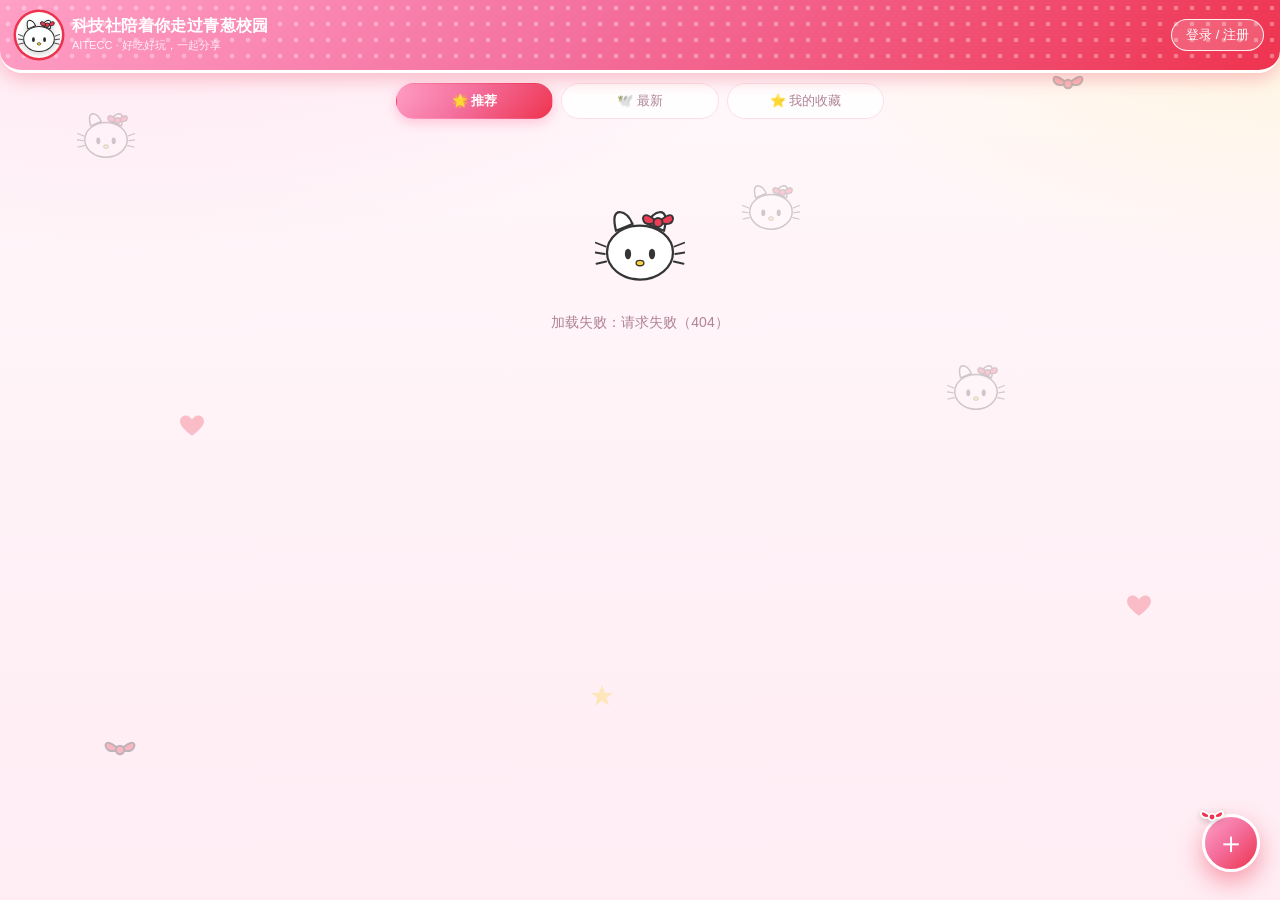
==== commit 82321bce: "feat: 科技社陪着你走过青葱校园 —— Hello Kitty 主题 + 收藏/推荐/改资料 品牌 - 改名「科技社陪着你走过青葱校园」，换 Hello Kitty 粉嫩主题：粉渐变顶栏、飘浮蝴蝶" ====
--- a/src/main/resources/static/index.html
+++ b/src/main/resources/static/index.html
@@ -10,25 +10,107 @@
     <link rel="stylesheet" href="style.css" />
     <link
       rel="icon"
-      href="data:image/svg+xml,<svg xmlns='http://www.w3.org/2000/svg' viewBox='0 0 100 100'><text y='.9em' font-size='90'>🎀</text></svg>"
+      href="data:image/svg+xml,<svg xmlns='http://www.w3.org/2000/svg' viewBox='0 0 120 110'><ellipse cx='60' cy='62' rx='45' ry='38' fill='%23fff' stroke='%232b2b2b' stroke-width='5'/><path d='M27,31 Q22,8 33,10 Q45,13 50,25 Z' fill='%23fff' stroke='%232b2b2b' stroke-width='5'/><path d='M93,31 Q98,8 87,10 Q75,13 70,25 Z' fill='%23fff' stroke='%232b2b2b' stroke-width='5'/><path d='M86,22 Q71,6 68,15 Q68,26 86,22 Z' fill='%23ee334e'/><path d='M86,22 Q101,6 104,15 Q104,26 86,22 Z' fill='%23ee334e'/><circle cx='86' cy='22' r='6' fill='%23ee334e'/><ellipse cx='45' cy='62' rx='4' ry='7' fill='%232b2b2b'/><ellipse cx='75' cy='62' rx='4' ry='7' fill='%232b2b2b'/><ellipse cx='60' cy='73' rx='5' ry='3.6' fill='%23fcd133'/></svg>"
     />
   </head>
   <body>
-    <!-- 背景装饰：飘着的蝴蝶结和小爱心 -->
+    <!-- 图标精灵：Hello Kitty 同款小猫头 + 红蝴蝶结 + 爱心 + 小星星，页面里到处复用 -->
+    <svg class="sprite" aria-hidden="true" xmlns="http://www.w3.org/2000/svg">
+      <symbol id="i-kitty" viewBox="0 0 120 112">
+        <path
+          d="M28,37 Q22,12 33,12 Q44,13 50,28 Z"
+          fill="#fff"
+          stroke="#2b2b2b"
+          stroke-width="3"
+          stroke-linejoin="round"
+        />
+        <path
+          d="M92,37 Q98,12 87,12 Q76,13 70,28 Z"
+          fill="#fff"
+          stroke="#2b2b2b"
+          stroke-width="3"
+          stroke-linejoin="round"
+        />
+        <ellipse cx="60" cy="66" rx="44" ry="36" fill="#fff" stroke="#2b2b2b" stroke-width="3" />
+        <path
+          d="M84,26 Q66,10 64,20 Q64,32 84,26 Z"
+          fill="#ee334e"
+          stroke="#2b2b2b"
+          stroke-width="2.6"
+          stroke-linejoin="round"
+        />
+        <path
+          d="M84,26 Q102,10 104,20 Q104,32 84,26 Z"
+          fill="#ee334e"
+          stroke="#2b2b2b"
+          stroke-width="2.6"
+          stroke-linejoin="round"
+        />
+        <circle cx="84" cy="26" r="6" fill="#ee334e" stroke="#2b2b2b" stroke-width="2.6" />
+        <ellipse cx="44" cy="68" rx="4.2" ry="7" fill="#2b2b2b" />
+        <ellipse cx="76" cy="68" rx="4.2" ry="7" fill="#2b2b2b" />
+        <ellipse cx="60" cy="80" rx="5.2" ry="3.6" fill="#fcd133" stroke="#2b2b2b" stroke-width="1.8" />
+        <path
+          d="M14,58 L1,53 M13,68 L0,66 M15,78 L2,81"
+          fill="none"
+          stroke="#2b2b2b"
+          stroke-width="2.4"
+          stroke-linecap="round"
+        />
+        <path
+          d="M106,58 L119,53 M107,68 L120,66 M105,78 L118,81"
+          fill="none"
+          stroke="#2b2b2b"
+          stroke-width="2.4"
+          stroke-linecap="round"
+        />
+      </symbol>
+      <symbol id="i-bow" viewBox="0 0 40 26">
+        <path
+          d="M20,13 Q6,1 4,7 Q4,17 20,13 Z"
+          fill="#ee334e"
+          stroke="#2b2b2b"
+          stroke-width="2.2"
+          stroke-linejoin="round"
+        />
+        <path
+          d="M20,13 Q34,1 36,7 Q36,17 20,13 Z"
+          fill="#ee334e"
+          stroke="#2b2b2b"
+          stroke-width="2.2"
+          stroke-linejoin="round"
+        />
+        <circle cx="20" cy="13" r="4.6" fill="#ee334e" stroke="#2b2b2b" stroke-width="2.2" />
+      </symbol>
+      <symbol id="i-heart" viewBox="0 0 24 22">
+        <path
+          d="M12,20 C4,14 1,10 1,6.6 C1,3.6 3.4,1.4 6.2,1.4 C8.2,1.4 10.4,2.6 12,5 C13.6,2.6 15.8,1.4 17.8,1.4 C20.6,1.4 23,3.6 23,6.6 C23,10 20,14 12,20 Z"
+          fill="#ee334e"
+        />
+      </symbol>
+      <symbol id="i-star" viewBox="0 0 24 22">
+        <path
+          d="M12,1 L14.8,8.2 L22,8.2 L16.2,12.8 L18.4,20 L12,15.4 L5.6,20 L7.8,12.8 L2,8.2 L9.2,8.2 Z"
+          fill="#fcd133"
+        />
+      </symbol>
+    </svg>
+
+    <!-- 背景装饰：飘着的小 Kitty、蝴蝶结、爱心和星星 -->
     <div class="deco" aria-hidden="true">
-      <span class="deco-item">🎀</span>
-      <span class="deco-item">💗</span>
-      <span class="deco-item">🌸</span>
-      <span class="deco-item">🎀</span>
-      <span class="deco-item">💕</span>
-      <span class="deco-item">🍓</span>
-      <span class="deco-item">🌸</span>
-      <span class="deco-item">💖</span>
+      <svg class="deco-item" viewBox="0 0 120 112"><use href="#i-kitty" /></svg>
+      <svg class="deco-item bow" viewBox="0 0 40 26"><use href="#i-bow" /></svg>
+      <svg class="deco-item heart" viewBox="0 0 24 22"><use href="#i-heart" /></svg>
+      <svg class="deco-item" viewBox="0 0 120 112"><use href="#i-kitty" /></svg>
+      <svg class="deco-item star" viewBox="0 0 24 22"><use href="#i-star" /></svg>
+      <svg class="deco-item bow" viewBox="0 0 40 26"><use href="#i-bow" /></svg>
+      <svg class="deco-item heart" viewBox="0 0 24 22"><use href="#i-heart" /></svg>
+      <svg class="deco-item" viewBox="0 0 120 112"><use href="#i-kitty" /></svg>
     </div>
 
     <header class="topbar">
       <div class="brand">
-        <span class="logo">🐱</span>
+        <span class="logo-wrap"><svg class="logo" viewBox="0 0 120 112"><use href="#i-kitty" /></svg></span>
         <div class="brand-text">
           <strong>科技社陪着你走过青葱校园</strong>
           <small>AITECC · 好吃好玩，一起分享</small>
@@ -52,6 +134,11 @@
     </div>
 
     <button class="fab" id="fab" title="发一条">＋</button>
+
+    <!-- 别人发了新内容时冒出来的小提示条 -->
+    <button class="new-tip hidden" id="newTip">
+      ✨ 有 <b id="newTipCount">0</b> 条新动态，点击查看
+    </button>
 
     <!-- 登录 / 注册 -->
     <div class="modal hidden" id="authModal">
--- a/src/main/resources/static/style.css
+++ b/src/main/resources/static/style.css
@@ -1,17 +1,23 @@
-/* ===== 科技社陪着你走过青葱校园 · Hello Kitty 粉嫩主题 ===== */
+/* ===== 科技社陪着你走过青葱校园 · Hello Kitty 粉嫩主题 =====
+   配色照 Hello Kitty 官方色：蝴蝶结红 #EE334E / 招牌粉 #F5B0C4 / 小鼻子黄 #FCD133 / 背带蓝 #48A5E4
+   造型六要素：白脸、黑细轮廓、左耳红蝴蝶结、低位竖椭圆眼、黄色小鼻子、六根胡须（没有嘴） */
 :root {
-  --pink: #ff6fa5;
-  --pink-deep: #ff3d77;
-  --pink-2: #ffa6c9;
-  --pink-soft: #ffe3ee;
-  --pink-ghost: #fff5f9;
+  --red: #ee334e; /* 蝴蝶结的招牌红 */
+  --pink: #f5b0c4; /* 官方招牌粉 */
+  --pink-2: #f5b0c4;
+  --pink-deep: #d9264e; /* 红，用于强调文字 */
+  --pink-soft: #fde7ef;
+  --pink-ghost: #fff7fa;
+  --yellow: #fcd133; /* 小鼻子的黄 */
+  --blue: #48a5e4; /* 背带裤的蓝 */
+  --ink: #2b2b2b; /* 轮廓线，不用纯黑，柔一点 */
   --card: #ffffff;
   --text: #5b3a48;
-  --muted: #b58ea0;
-  --line: #ffdcec;
+  --muted: #b08395;
+  --line: #fbdde9;
   --radius: 20px;
-  --shadow: 0 8px 22px rgba(255, 122, 165, 0.16);
-  --grad: linear-gradient(135deg, #ff8ab4 0%, #ff5f97 55%, #ff87b7 100%);
+  --shadow: 0 8px 22px rgba(238, 51, 78, 0.12);
+  --grad: linear-gradient(135deg, #ffa0c6 0%, #f4709e 45%, #ee334e 100%);
 }
 
 * {
@@ -24,9 +30,9 @@
   color: var(--text);
   font: 15px/1.65 -apple-system, BlinkMacSystemFont, "PingFang SC", "Microsoft YaHei", sans-serif;
   background:
-    radial-gradient(1200px 600px at 10% -10%, #ffe6f2 0%, transparent 60%),
-    radial-gradient(900px 500px at 100% 0%, #fff0d9 0%, transparent 55%),
-    linear-gradient(180deg, #fff7fb 0%, #ffeef6 100%);
+    radial-gradient(1200px 600px at 10% -10%, #ffe3ef 0%, transparent 60%),
+    radial-gradient(900px 500px at 100% 0%, #fff6df 0%, transparent 55%),
+    linear-gradient(180deg, #fff8fb 0%, #ffedf4 100%);
   min-height: 100vh;
 }
 
@@ -45,11 +51,31 @@
   pointer-events: none;
   overflow: hidden;
 }
+/* 图标精灵：一整份 Kitty / 蝴蝶结 / 爱心的矢量图，页面里到处复用 */
+.sprite {
+  display: none;
+}
 .deco-item {
   position: absolute;
-  font-size: 26px;
-  opacity: 0.35;
+  width: 58px;
+  height: 54px;
+  opacity: 0.22;
   animation: float 9s ease-in-out infinite;
+}
+.deco-item.bow {
+  width: 36px;
+  height: 24px;
+  opacity: 0.3;
+}
+.deco-item.heart {
+  width: 26px;
+  height: 24px;
+  opacity: 0.28;
+}
+.deco-item.star {
+  width: 26px;
+  height: 24px;
+  opacity: 0.3;
 }
 .deco-item:nth-child(1) {
   left: 6%;
@@ -115,7 +141,20 @@
   color: #fff;
   border-bottom: 3px solid #fff;
   border-radius: 0 0 22px 22px;
-  box-shadow: 0 6px 18px rgba(255, 92, 141, 0.28);
+  box-shadow: 0 6px 18px rgba(238, 51, 78, 0.28);
+}
+/* 顶栏叠一层白色小圆点，Hello Kitty 经典的波点感 */
+.topbar::before {
+  content: "";
+  position: absolute;
+  inset: 0;
+  border-radius: 0 0 22px 22px;
+  background-image: radial-gradient(circle, rgba(255, 255, 255, 0.32) 2.2px, transparent 2.6px);
+  background-size: 16px 16px;
+  pointer-events: none;
+}
+.topbar > * {
+  position: relative;
 }
 .brand {
   display: flex;
@@ -124,8 +163,21 @@
   min-width: 0;
 }
 .logo {
-  font-size: 28px;
-  filter: drop-shadow(0 2px 3px rgba(0, 0, 0, 0.15));
+  width: 42px;
+  height: 39px;
+  flex: none;
+  filter: drop-shadow(0 2px 3px rgba(0, 0, 0, 0.18));
+}
+/* 顶栏里的小 Kitty 站在一枚白色圆牌上 */
+.logo-wrap {
+  display: grid;
+  place-items: center;
+  width: 46px;
+  height: 46px;
+  border-radius: 50%;
+  background: #fff;
+  box-shadow: 0 0 0 2.5px var(--red);
+  flex: none;
 }
 .brand-text {
   min-width: 0;
@@ -266,13 +318,17 @@
   padding: 14px 16px 8px;
   animation: rise 0.3s ease both;
 }
+/* 每张卡片右上角别一枚红色蝴蝶结 */
 .post::after {
-  content: "🎀";
+  content: "";
   position: absolute;
-  top: -10px;
-  right: 12px;
-  font-size: 15px;
-  opacity: 0.85;
+  top: -11px;
+  right: 10px;
+  width: 32px;
+  height: 21px;
+  background: url("data:image/svg+xml,%3Csvg xmlns='http://www.w3.org/2000/svg' viewBox='0 0 40 26'%3E%3Cpath d='M20,13 Q6,1 4,7 Q4,17 20,13 Z' fill='%23ee334e' stroke='%232b2b2b' stroke-width='2.2' stroke-linejoin='round'/%3E%3Cpath d='M20,13 Q34,1 36,7 Q36,17 20,13 Z' fill='%23ee334e' stroke='%232b2b2b' stroke-width='2.2' stroke-linejoin='round'/%3E%3Ccircle cx='20' cy='13' r='4.6' fill='%23ee334e' stroke='%232b2b2b' stroke-width='2.2'/%3E%3C/svg%3E")
+    no-repeat center / contain;
+  filter: drop-shadow(0 2px 3px rgba(238, 51, 78, 0.25));
 }
 @keyframes rise {
   from {
@@ -460,9 +516,53 @@
   color: #fff;
   font-size: 30px;
   line-height: 1;
-  box-shadow: 0 10px 24px rgba(255, 92, 141, 0.45);
+  box-shadow: 0 10px 24px rgba(238, 51, 78, 0.45);
   cursor: pointer;
   z-index: 30;
+}
+/* 发布按钮上也别一枚小蝴蝶结 */
+.fab::after {
+  content: "";
+  position: absolute;
+  top: -9px;
+  left: -7px;
+  width: 28px;
+  height: 18px;
+  background: url("data:image/svg+xml,%3Csvg xmlns='http://www.w3.org/2000/svg' viewBox='0 0 40 26'%3E%3Cpath d='M20,13 Q6,1 4,7 Q4,17 20,13 Z' fill='%23ee334e' stroke='%23fff' stroke-width='2.6' stroke-linejoin='round'/%3E%3Cpath d='M20,13 Q34,1 36,7 Q36,17 20,13 Z' fill='%23ee334e' stroke='%23fff' stroke-width='2.6' stroke-linejoin='round'/%3E%3Ccircle cx='20' cy='13' r='4.8' fill='%23ee334e' stroke='%23fff' stroke-width='2.6'/%3E%3C/svg%3E")
+    no-repeat center / contain;
+  filter: drop-shadow(0 2px 3px rgba(0, 0, 0, 0.2));
+}
+
+/* 别人发了新内容时的提示条 */
+.new-tip {
+  position: fixed;
+  left: 50%;
+  transform: translateX(-50%);
+  bottom: 34px;
+  z-index: 35;
+  border: 2px solid #fff;
+  border-radius: 999px;
+  padding: 9px 18px;
+  background: var(--grad);
+  color: #fff;
+  font-size: 14px;
+  font-weight: 600;
+  box-shadow: 0 10px 22px rgba(255, 92, 141, 0.45);
+  cursor: pointer;
+  animation: tip-pop 0.28s ease;
+}
+.new-tip b {
+  font-size: 15px;
+}
+@keyframes tip-pop {
+  from {
+    opacity: 0;
+    transform: translateX(-50%) translateY(14px);
+  }
+  to {
+    opacity: 1;
+    transform: translateX(-50%) translateY(0);
+  }
 }
 
 /* ---------- 弹层 ---------- */
@@ -484,7 +584,7 @@
   max-height: 88vh;
   overflow: auto;
   animation: up 0.24s ease both;
-  border-top: 4px solid var(--pink-2);
+  border-top: 4px solid var(--red);
 }
 @keyframes up {
   from {
@@ -787,3 +887,26 @@
   font-size: 34px;
   margin-bottom: 8px;
 }
+.empty .big svg {
+  width: 92px;
+  height: 84px;
+  opacity: 0.95;
+  animation: float 4.5s ease-in-out infinite;
+}
+.empty .big.small svg {
+  width: 58px;
+  height: 53px;
+}
+/* 加载 / 空状态里那只晃脑袋的小 Kitty */
+.empty .big.kitty-wave svg {
+  animation: kitty-wave 2.6s ease-in-out infinite;
+}
+@keyframes kitty-wave {
+  0%,
+  100% {
+    transform: rotate(-5deg);
+  }
+  50% {
+    transform: rotate(5deg);
+  }
+}
